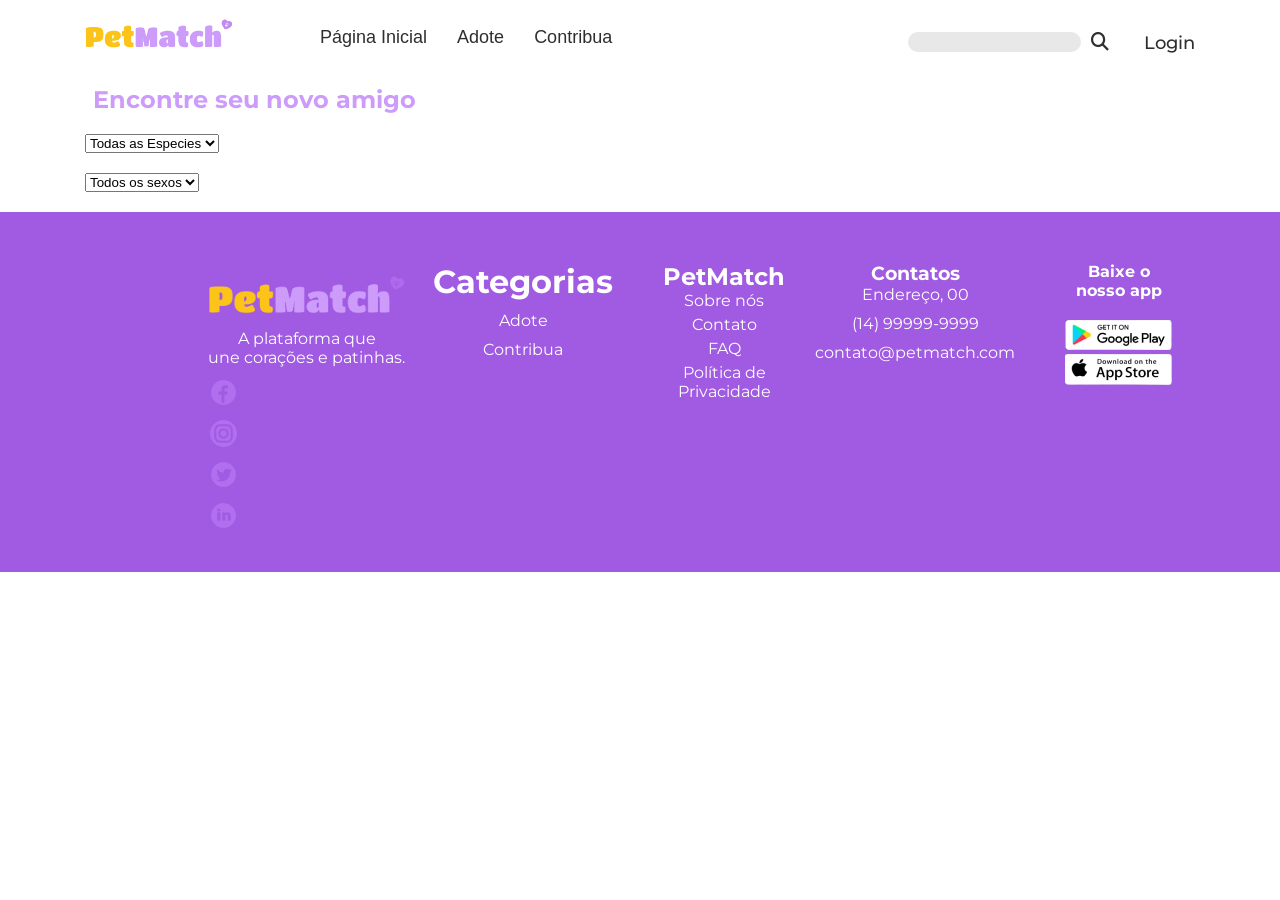
==== adote-um-amigo.html @ d894c695 "refazendo o adotar" ====
<!DOCTYPE html>
<html lang="pt-BR">

<head>
    <meta charset="UTF-8">
    <meta name="viewport" content="width=device-width, initial-scale=1.0">
    <title>PetMatch</title>
    <link rel="stylesheet" href="style.css">
    <link rel="preconnect" href="https://fonts.googleapis.com">
    <link rel="preconnect" href="https://fonts.gstatic.com" crossorigin>
    <link rel="stylesheet" href="https://cdnjs.cloudflare.com/ajax/libs/font-awesome/6.4.2/css/all.min.css"
        integrity="sha512-z3gLpd7yknf1YoNbCzqRKc4qyor8gaKU1qmn+CShxbuBusANI9QpRohGBreCFkKxLhei6S9CQXFEbbKuqLg0DA=="
        crossorigin="anonymous" referrerpolicy="no-referrer" />
    <link rel="preconnect" href="https://fonts.googleapis.com">
    <link rel="preconnect" href="https://fonts.gstatic.com" crossorigin>
    <link
        href="https://fonts.googleapis.com/css2?family=Montserrat:wght@400;700&family=Poppins:wght@400;500;700&display=swap"
        rel="stylesheet">

    <link rel="preconnect" href="https://fonts.googleapis.com">
    <link rel="preconnect" href="https://fonts.gstatic.com" crossorigin>
    <link
        href="https://fonts.googleapis.com/css2?family=Montserrat:wght@400;500;700&family=Poppins:wght@400;500;700&display=swap"
        rel="stylesheet">
    <link rel="stylesheet" href="css/main.css">

</head>

<body>
    <header id="cabecalho" class="container paginainterna">
        <div class="barratopo">
            <div id="logo">
                <img src="./img/logo3.png" alt="" width="150">
            </div>

            <nav id="menu">
                <ul>
                    <li>
                        <a href="index.html">Página Inicial</a>
                    </li>

                    <li>
                        <a href="adote-um-amigo.html">Adote</a>
                    </li>

                    <li>
                        <a href="contribucao.html">Contribua</a>
                    </li>

                    <!-- <li>
                        <a href="#">Blog</a>
                    </li> -->

                </ul>
            </nav>
            <div id="FormPesquisa">
                <form>

                    <input type="text" class="caixa-text">
                    <button type="submit" class="lupa"><i class="fa-solid fa-magnifying-glass"></i></button>
                </form>

            </div>

            <div id="botao">
                <a href="login.html">Login</a>
            </div>

        </div>



    </header>
    <main class="container">
        <h2><span>Encontre seu novo amigo</span></h2>

        <div id="buscarpet">
            <form action="" method="get">
                <div class="especie ">
                    <label for="especie"></label>
                    <option value=""></option>
                    <select id="especie" name="especie">
                        <option value="TE">Todas as Especies</option>
                    </select>
                </div>

                <div class="sexos">
                    <lable for="sexos"></lable>
                        <option value=""></option>
                            <select name="sexo" id="sexo">
                                <option value="TS">Todos os sexos</option>
                                <option value="SF">Femia</option>
                                <option value="SM">Macho</option>
                            </select>
                </div>

                <div>
                    
                </div>

            </form>
        </div>

    </main>
    
    <footer class="rodape">
        <div class="logo">
            <img src="./img/logo3.png" alt="" width="200">
            <a href="#" class="texto">A plataforma que <br> une corações e patinhas.</a>
            <img src="./img/facebook.png" alt="facebok" class="img">
            <img src="./img/instagram.png" alt="instagram">
            <img src="./img/twiter.png" alt="twiter">
            <img src="./img/linkedin.png" alt="linkedin">
        </div>
        <div class="categorias">
            <h1>Categorias</h1>
            <a href="#">Adote</a>
            <a href="contribucao.html">Contribua</a>
            <!-- <a href="#">Blog</a> -->

        </div>

        <div class="pet-match">
            <h2>PetMatch</h2>
            <a href="sobre-nos.html">Sobre nós</a>
            <a href="contato.html">Contato</a>
            <a href="faq.html">FAQ</a>
            <a href="politica.html">Política de Privacidade</a>

        </div>

        <div class="Contatos">
            <h3>Contatos</h3>
            <a href="#">Endereço, 00</a>
            <a href="#">(14) 99999-9999</a>
            <a href="#">contato@petmatch.com</a>

        </div>

        <div class="baixe-apps">
            <h4>Baixe o nosso app</h4>
            <img src="./img/playstore.png" alt="playstore">
            <img src="./img/appstore.png" alt="appstore">

        </div>

    </footer>

    <script src="./js/main.js"></script>
</body>

</html>
---- css/main.css ----
* {
    box-sizing: border-box;
    margin: 0;
    padding: 0;
    text-decoration: none;
}

:root {
    --primaria: #cd9cfa;
    --segundaria: #FCC419;
    --texto: #2f2f2f;
}

body {
    font-family: 'Montserrat', sans-serif;


}

.container {
    max-width: 1140px;
    margin: 0 auto;
    padding-left: 15px;
    padding-right: 15px;
}

.barratopo {
    display: flex;
    justify-content: space-between;
    align-items: center;
    padding-top: 10px;
    padding-bottom: 10px;
    height: 85px;

}

#logo {
    margin-top: -13px;
}

#menu ul {
    display: flex;
    list-style: none;
    margin-top: 10px;
    padding-left: 70px;
}

#menu ul li {
    margin-left: 15px;
    margin-right: 15px;
    padding-bottom: 23px;
    padding-top: 2px;
}

#menu ul li:hover {
    background-image: url("../img/osso.png");
    background-repeat: no-repeat;
    background-position: bottom;


}

#menu ul li a {
    color: var(--texto);
    font-family: 'Quicksand', sans-serif;
    font-size: 18px;
    font-weight: 500;


}

.paginainterna .lupa {
    color: #2f2f2f !important;
}

.paginainterna #botao a {
    color: #2f2f2f !important;
}

.imagemBanner {
    background: url(../img/cabecalho.png);
    background-repeat: no-repeat;
    background-position: right;
    height: 650px;
}

#banner {
    display: flex;
    align-items: center;
    height: calc(100% - 350px);
}

.mensagem-banner h1 {
    color: var(--primaria);
    padding-top: 90px;
    padding-bottom: 20px;
    font-size: 30px;

}

.mensagem-banner p {
    color: var(--texto);
    padding-top: 20px;
    width: 500px;
    font-size: 16px;

}

.botao-adotar {
    background-color: var(--segundaria);
    padding: 12px 12px;
    border-radius: 18px;
    position: absolute;
    margin-top: 45px;
    color: #ffff;
    font-size: 16px;
}

.caixa-text {
    border-radius: 15px;
    background-color: #d9d9d9;
    opacity: 60%;
    height: 20px;
    width: 100%;
    border: solid 2px #d9d9d9;

}

#botao a {
    padding-left: 35px;
    color: #ffff;
    font-weight: 500;
    font-size: 18px;
}

.lupa {
    background: none;
    border: none;
    color: #ffff;
    font-size: 18px;
    padding-left: 10px;
    font-family: 'Quicksand', sans-serif;

}

#FormPesquisa {
    margin-left: auto;
}

#FormPesquisa form {
    display: flex;
}

.estastistica {
    display: flex;
    background-color: #A15BE2;
    width: 650px;
    height: 141px;
    margin-top: -20px;
    padding-left: 80px;
    border-top-right-radius: 45px;
    border-bottom-right-radius: 45px;
    background-image: url("../img/Patinhas.png");
    background-repeat: no-repeat;
    background-position: 35px 15px;

}

.numero {
    padding: 55px;
    color: #ffff;
    font-size: 16px;
    text-align: center;

}

.valor {
    font-size: 35px;
    font-weight: 600;
    padding-bottom: 5px;
    margin-top: -15px;
}

.titulo {
    display: flex;
    justify-content: center;
    padding-top: 95px;
    padding-bottom: 105px;

}

.container span {
    color: var(--primaria);
    padding-left: 8px;
}

.passosadote {
    display: flex;
    justify-content: space-between;
    gap: 200px;
    background-image: url("../img/traco.png");
    background-repeat: no-repeat;
    background-position: center;

}

.blocochamada {
    border: solid 1px #cc9cfa24;
    border-radius: 15px;
    padding: 10px;
    box-shadow: 5px 3px 5px #cd9cfa;
    background-color: #fff;
    margin-top: 80px;
    padding-left: 15px;
    margin-left: 1px;
    font-size: 14px;
    width: 235px;
    height: 210px;

}

.container h3 {
    display: flex;
    justify-content: center;
    padding-top: 65px;
    font-size: 25px;

}

#selecaoDeCachorros {
    display: flex;
    justify-content: center;
    padding-top: 45px;
    font-size: 16px;
}


.bloco-meio {
    margin-top: 160px;
    padding: 10px;
}


.espaçamento1 {
    margin-top: 30px;
    font-size: 14px;
}


.espaçamento2 {
    margin-top: 30px;
    font-size: 14px;

}


.espaçamento3 {
    margin-top: 30px;
    font-size: 14px;
}


.cor {
    color: #2f2f2f;
    font-size: 16px;
}

.cor2 {
    color: #2f2f2f;
    font-size: 16px
}


.cor3 {
    color: #2f2f2f;
    font-size: 16px;
}

/*continuação do index html*/

.container3 {
    display: flex;
    margin: 150px;
    padding: 150px;
    padding-left: 150px;
    margin-top: 20px;
    font-size: 20px;
    justify-content: center;
    align-items: center;
}

.bloco-cachorros {

    padding: 100px;
    padding-top: 5px;
}

.gatos {

    padding-top: 50px;
    margin-top: -40px;
}



.pets {

    margin-top: -481px;
    padding: 150px;
    margin-left: 250px;
    padding-top: -100x;
}


.caramelo {

    padding-left: 15px;
    padding: 20px;
}

.container4 {
    text-align: center;
    display: flex;
    margin-left: -80%;
    background-color: #cd9cfa73;
    padding-left: 84%;
    padding-top: 150px;
    width: -20%;
    margin-top: 10px;
    box-shadow: #cd9cfa73;

}


.container4 {
    text-align: center;
    justify-content: center;
    align-items: center;
    margin-left: -6%;
    padding-left: 4%;
    padding-right: 0%;
}






.bloco-depoimentos {
    text-align: center;
    align-items: center;
    justify-content: center;
    padding: 60px;
    margin-left: 0px;

}

.depoimento {
    padding-left: 300px;
    padding-top: -900px;
    margin-top: -150px;
    margin-left: -15%;
}



.depoimento1 {
    margin-left: -10%;
    padding-top: 160px;
    padding: 30px;
    padding-left: 240px;

}

.depoimentos2 {
    margin-left: 45%;
}






.testimony1 {
    padding: 100px;
    margin-left: -115%;
    margin-top: 5px;
    width: 400px;
    height: 550px;

}

.testimony2 {
    padding: 100px;
    margin-left: -118px;
    height: 700;
    width: 400px;
    margin-top: 5px;
}

.testimony3 {
    display: flex;
    padding-top: 900px;
    margin-top: -559px;
    padding: 100px;
    margin-left: 31%;
    padding-top: -70px;
    width: 400px;
    height: 550px;
}


.formulario {
    display: flex;
    align-items: center;
    justify-content: center
}

.se-inscreva {
    display: flex;


}



.imagem {
    margin-left: 100px;
    margin-top: 75px;

}


.boletin {
    margin-left: 650px;
    margin-top: -400px;
    font-size: 30px;
    align-items: center;

}

.roxo {
    color: #cd9cfa;
}


.ultimas {
    margin-left: 650px;
    font-size: 16px;
}





.pesquisa {

    margin-top: 460px;
    width: 499px;
    height: 45px;
    border-radius: 10px;
    border: 3px solid #cd9cfa;
    background: #fff;
    margin-left: -360px;

}




.botao {
    display: inline-block;
    grid-column: 10px;
    margin-left: -100%;
    align-items: center;
    padding-left: 1px;
    margin-top: 315%;
    background-color: #cd9cfa;
    width: 146px;
    height: 43px;
    border: 0px 10px 10px 0px;
    border-radius: 10px;
    font-size: 16px;


}


.botao {
    top: 50px;
    left: 50px;


}

.botao {
    justify-content: center;
    align-items: center;
}


.botao {
    display: grid;
}


.botao {
    grid-column: 1;
    grid-row: 1;
}




.caixa-mensagem {
    display: flex;
    width: 499px;
    height: 45px;
    margin-left: -480px;
    padding-left: 580px;
    padding: 300px;

}



.rodape {
    justify-content: center;
    text-align: center;
    display: flex;
    background-color: #A15BE2;
    color: #fff;
    height: 360px;
    padding-top: 50px;
    padding-right: 350px;



}


.imagem {
    margin-left: -10%;
    margin-top: 24.6px;
}

.imagem {
    margin-left: -650px;
}

.imagem {
    padding-left: 50%;
}



.containerRodape {
    margin-left: 0px;
}



.logo a {
    display: flex;
    font-size: 16px;
    margin-top: 10px;
    color: #fff
}

.logo img {
    display: flex;
    margin-top: 10px;
    margin-left: 450px;

}

.texto {
    margin-left: -150px;
}


.img {
    margin-left: 50px;

}


/*.redeSocial{
    
}*/



.categorias {

    margin-left: 25px;
    display: block;
}


.categorias a {
    margin-top: 10px;
    display: block;
    color: #fff;

}

.pet-match {
    margin-left: 50px;


}


.pet-match a {
    display: block;
    margin-bottom: 5px;
    color: #fff;


}



.Contatos {
    margin-left: 30px;

}

.Contatos a {
    display: block;
    margin-bottom: 10px;
    color: #fff;



}


.baixe-apps {
    display: block;
    margin-bottom: 1px;

    margin-left: 50px;

}



.baixe-apps h4 {
    margin-bottom: 20px;
    display: block;
}



/* css da pagina-contribuir */
.bannerprincipal {
    display: flex;
}

.mensagem {
    text-align: center;
    padding: 55px;
    font-size: 25px;
    margin-top: 75px;

}

.textoamarelo {
    color: var(--segundaria) !important;
    font-family: 'Quicksand', sans-serif;
    font-size: 25px;
}

.botoes {
    display: flex;
    padding: 35px;
    margin-top: 25px;
    justify-content: space-evenly;
}

.botao3 a {
    color: #fff;
    background-color: var(--segundaria);
    padding: 10px 10px;
    align-items: center;
    border-radius: 8px;
    font-size: 18px;
}

.titulo2 {
    display: flex;
    justify-content: center;
    font-size: 30px;
    font-family: 'Quicksand', sans-serif;
    padding-top: 20px;
    padding-bottom: 30px;
}

.doar {
    display: flex;
    justify-content: space-around;
    margin-top: 25px;
    margin-bottom: 35px;
}

.imgnumero {
    display: flex;
    align-items: center;
}

.formascontribuir {
    display: flex;
    justify-content: space-evenly;
    text-align: center;
    margin-bottom: 30px;

}

/* termino da da pagina contribuir */


/*inicio da pagina cadastra-se*/

.texto1 {
    color: #A15BE2;
    margin-left: 43%;
    margin-bottom: 20px;

}

.cadastre-se {
    background-color: #2f2f2f;
    height: 530px;
    padding-top: 32px;
}


.cadastro {
    margin-left: 5%;

}


.name {
    display: block;
    margin-left: 43%;
    margin-bottom: 30px;
    padding: 5px;
    border-radius: 10px;
    width: 300px;
}


.email {
    display: block;
    margin-left: 43%;
    margin-bottom: 30px;
    padding: 5px;
    border-radius: 10px;
    width: 300px;
}

.city {
    display: block;
    margin-left: 43%;
    margin-bottom: 30px;
    padding: 5px;
    border-radius: 10px;
    width: 300px;

}


.uf {
    display: block;
    margin-left: 43%;
    margin-bottom: 30px;
    padding: 5px;
    border-radius: 10px;
    width: 300px;

}


.sen {
    display: block;
    margin-left: 43%;
    margin-bottom: 30px;
    padding: 5px;
    border-radius: 10px;
    width: 300px;

}



.Confirme {
    display: block;
    margin-left: 43%;
    margin-bottom: 30px;
    padding: 5px;
    border-radius: 10px;
    width: 300px;

}



.gin {
    text-align: center;
    background-color: #A15BE2;
    display: block;
    margin-left: 45.9%;
    margin-bottom: 30px;
    padding: 5px;
    border-radius: 10px;
    width: 300px;

}


footer {
    margin: 0;
}

.rodape {
    margin: 0;
    margin-top: 20px;
}

/*login*/

.cadastre-se1 {
    background-color: #2f2f2f;
    height: 300px;
    padding-top: 12px;
}


.texto {
    margin-left: 450px;
}

/*fim da pagina cadastra-se */

/* ----inicio css da pagina contato----- */
.textsugerirfaq {
    margin-left: 55px;
}

.textfaq h2 {
    color: var(--primaria);
    font-size: 30px;
    padding-top: 50px;
    padding-bottom: 30px;
}

.textfaq p {
    font-size: 20px;
}

.textfaq p span {
    color: var(--segundaria);
}

.botaofaq {

    background-color: var(--segundaria);
    padding: 3px 20px;
    border-radius: 18px;
    position: absolute;
    margin-top: 25px;

    margin-left: 15px;
}

.botaofaq a {

    color: #fff;
    font-size: 18px;
}

.imgcontato {

    margin-top: -180px;
    background-image: url("../img/imgcontato.png");
    background-repeat: no-repeat;
    background-position: right;
    height: 600px;
}

.textdobackground {
    color: var(--segundaria);
    font-size: 30px;
    font-weight: 600;
    text-shadow: 1px 1px 1px #fff;
    position: absolute;
    padding-left: 835px;
    margin-top: -500px;
}

.contatoAtraves {
    display: flex;
    justify-content: center;


}

#meiosDeContato {
    display: flex;
    justify-content: space-between;
    background-color: var(--primaria);
    padding: 35px 20px;
    border-radius: 45px;
    font-size: 17px;
    color: #ffff;
}

.iconecontato {

    padding: 0px 25px;
}

.formcontato {
    background-image: linear-gradient(to bottom, #ffffff, #cc9cfadb);

    padding-bottom: 35px;

}

.formcontato input {
    font-size: 22px;
    padding: 10px;
    margin-bottom: 15px;
    width: 400px;
    border: var(--primaria) 3px solid;
    border-radius: 25px;
}

.textformcontato h2 {
    display: flex;
    justify-content: center;
    text-align: center;
    text-shadow: 1px 1px 1px #ffffff;
    padding-top: 65px;
    font-size: 30px;
    font-weight: 500;
    color: var(--segundaria);
}

.formMensagem {
    display: flex;
    flex-direction: column;
    align-items: center;
    padding-top: 65px;

}

.botaoenviarform {
    display: flex;
    justify-content: center;

}

.botaoenviarform input {
    font-size: 16px;
    color: #fff;
    background-color: #FCC419;
    border: var(--segundaria) 3px solid;

}

/* ---- final do css da pagina contato----- */



/*politica de privacidade*/


.titulo2 {
    color: #2f2f2f;
}

.politica {
    color: #8107f3;
    font-size: 20px;
}


.email {
    font-size: 20px;
    color: #8107f3;
    text-decoration: overline solid black;
}
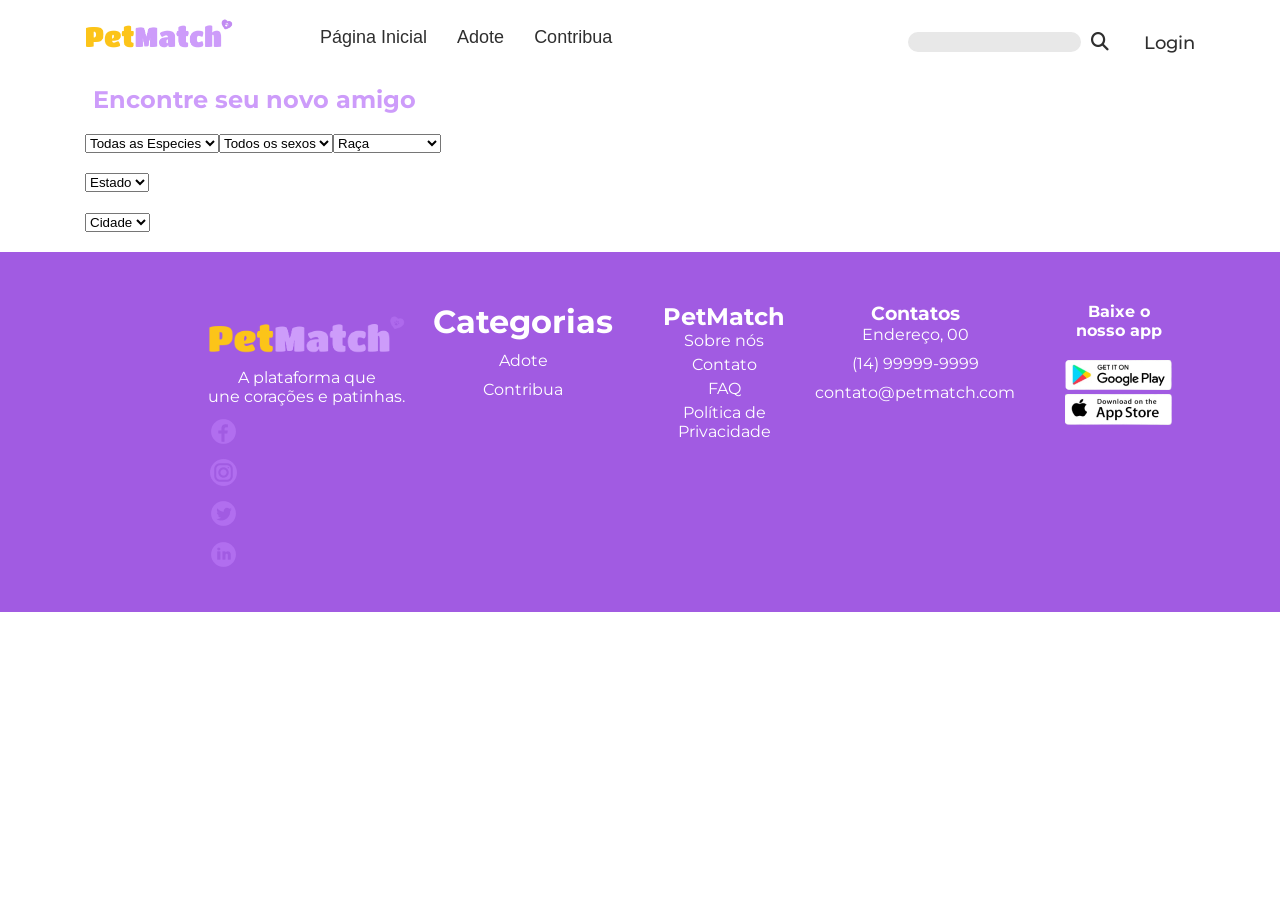
==== commit d124f41a: "termino da parte de busca" ====
--- a/adote-um-amigo.html
+++ b/adote-um-amigo.html
@@ -76,33 +76,64 @@
 
         <div id="buscarpet">
             <form action="" method="get">
-                <div class="especie ">
-                    <label for="especie"></label>
+                <div class="informacoepet">
+                    <div class="especie ">
+                        <label for="especie"></label>
+                        <option value=""></option>
+                        <select id="especie" name="especie">
+                            <option value="TE">Todas as Especies</option>
+                        </select>
+                    </div>
+
+                    <div class="sexos">
+                        <lable for="sexos"></lable>
+                        <option value=""></option>
+                        <select name="sexo" id="sexo">
+                            <option value="TS">Todos os sexos</option>
+                            <option value="SF">Femia</option>
+                            <option value="SM">Macho</option>
+                        </select>
+                    </div>
+
+                    <div class="raca">
+                        <label for="raca"></label>
+                        <option value=""></option>
+                        <select name="raca" id="raca">
+                            <option value="">Raça</option>
+                            <option value="">pastor Alemão</option>
+                        </select>
+
+                    </div>
+                </div>
+                <div class="localidadepet">
+                   <div class="estado">
+                    <label for="estado"></label>
                     <option value=""></option>
-                    <select id="especie" name="especie">
-                        <option value="TE">Todas as Especies</option>
+                    <select name="estado" id="estado">
+                        <option value="">Estado</option>
                     </select>
+
+                   </div>
+
+                   <div class="cidade">
+                    <label for="cidade"></label>
+                    <option value=""></option>
+                    <select name="cidade" id="cidade">
+                        <option value="">Cidade</option>
+                        <option value="MA">Marilia</option>
+                    </select>
+
+                   </div>
                 </div>
-
-                <div class="sexos">
-                    <lable for="sexos"></lable>
-                        <option value=""></option>
-                            <select name="sexo" id="sexo">
-                                <option value="TS">Todos os sexos</option>
-                                <option value="SF">Femia</option>
-                                <option value="SM">Macho</option>
-                            </select>
-                </div>
-
-                <div>
-                    
-                </div>
-
             </form>
         </div>
 
+        <section>
+
+        </section>
+
     </main>
-    
+
     <footer class="rodape">
         <div class="logo">
             <img src="./img/logo3.png" alt="" width="200">
--- a/css/main.css
+++ b/css/main.css
@@ -994,3 +994,6 @@
     color: #8107f3;
     text-decoration: overline solid black;
 }
+.informacoepet{
+    display: flex;
+}
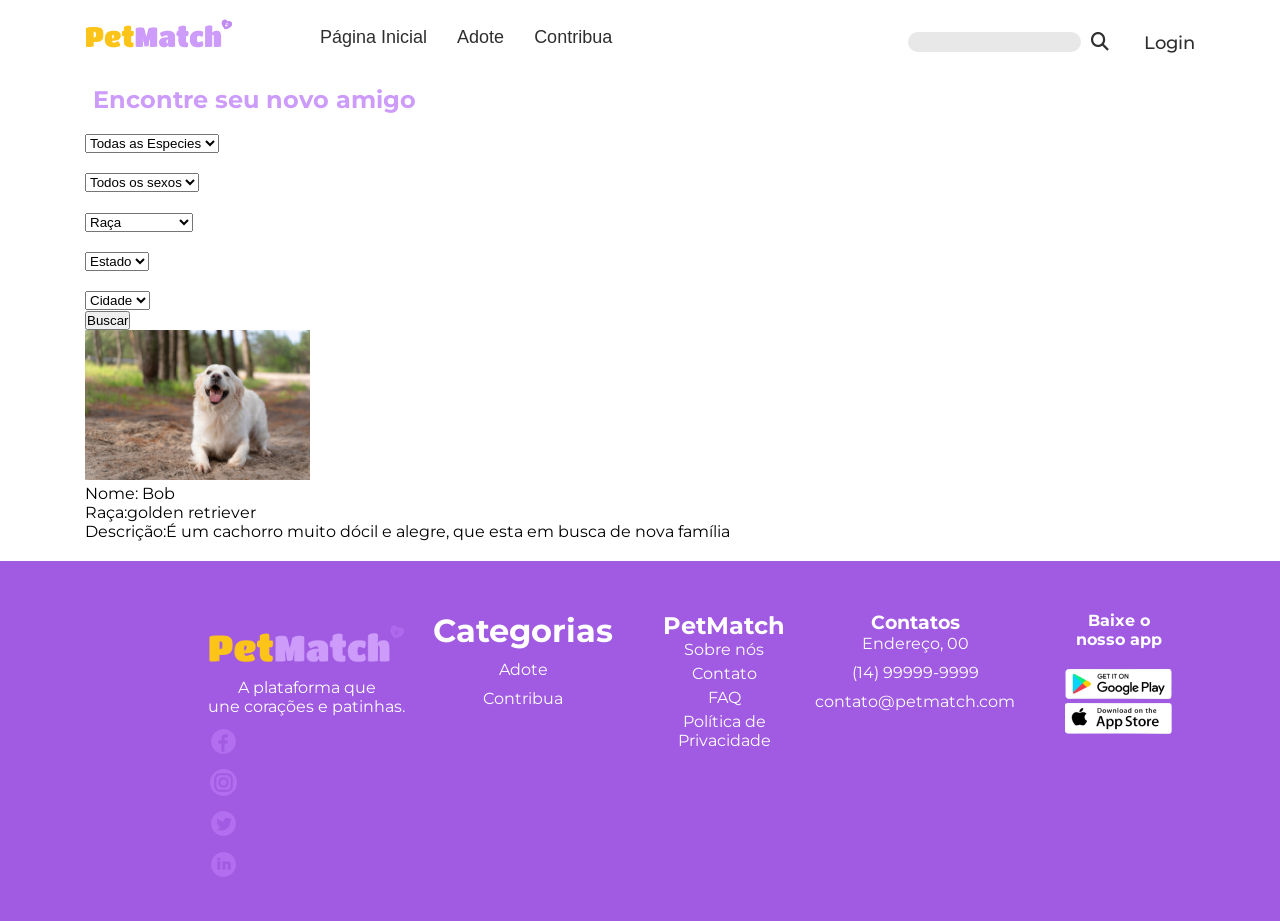
==== commit f1626396: "implementando o card dos pets" ====
--- a/adote-um-amigo.html
+++ b/adote-um-amigo.html
@@ -75,7 +75,7 @@
         <h2><span>Encontre seu novo amigo</span></h2>
 
         <div id="buscarpet">
-            <form action="" method="get">
+            <form action="" method="get" >
                 <div class="informacoepet">
                     <div class="especie ">
                         <label for="especie"></label>
@@ -101,6 +101,8 @@
                         <select name="raca" id="raca">
                             <option value="">Raça</option>
                             <option value="">pastor Alemão</option>
+                            <option value="">Raça</option>
+                            <option value="">pastor Alemão</option>
                         </select>
 
                     </div>
@@ -124,11 +126,26 @@
                     </select>
 
                    </div>
-                </div>
+                   <button type="submit">Buscar</button>
+                </div>
+                
             </form>
-        </div>
-
-        <section>
+            
+        </div>
+
+        <section id="primeirobloco">
+            <div class="dadospet">
+                <div class="fotopet">
+                    <img src="./img/golden retriever.jpg" height="150">
+                </div>
+                <div class="descricaopet">
+                    <p class="nomepet">Nome: Bob</p>
+                    <p class="racapet">Raça:golden retriever</p>
+                    <p class="sobreopet">Descrição:É um cachorro muito dócil e alegre, que esta em busca de nova família</p>
+                </div>
+
+            </div>
+
 
         </section>
 
--- a/css/main.css
+++ b/css/main.css
@@ -994,6 +994,8 @@
     color: #8107f3;
     text-decoration: overline solid black;
 }
-.informacoepet{
-    display: flex;
-}+/* finnal politica de privacidade*/
+
+/*  inicio css pagina de adote */
+
+/*  final css pagina de adote */
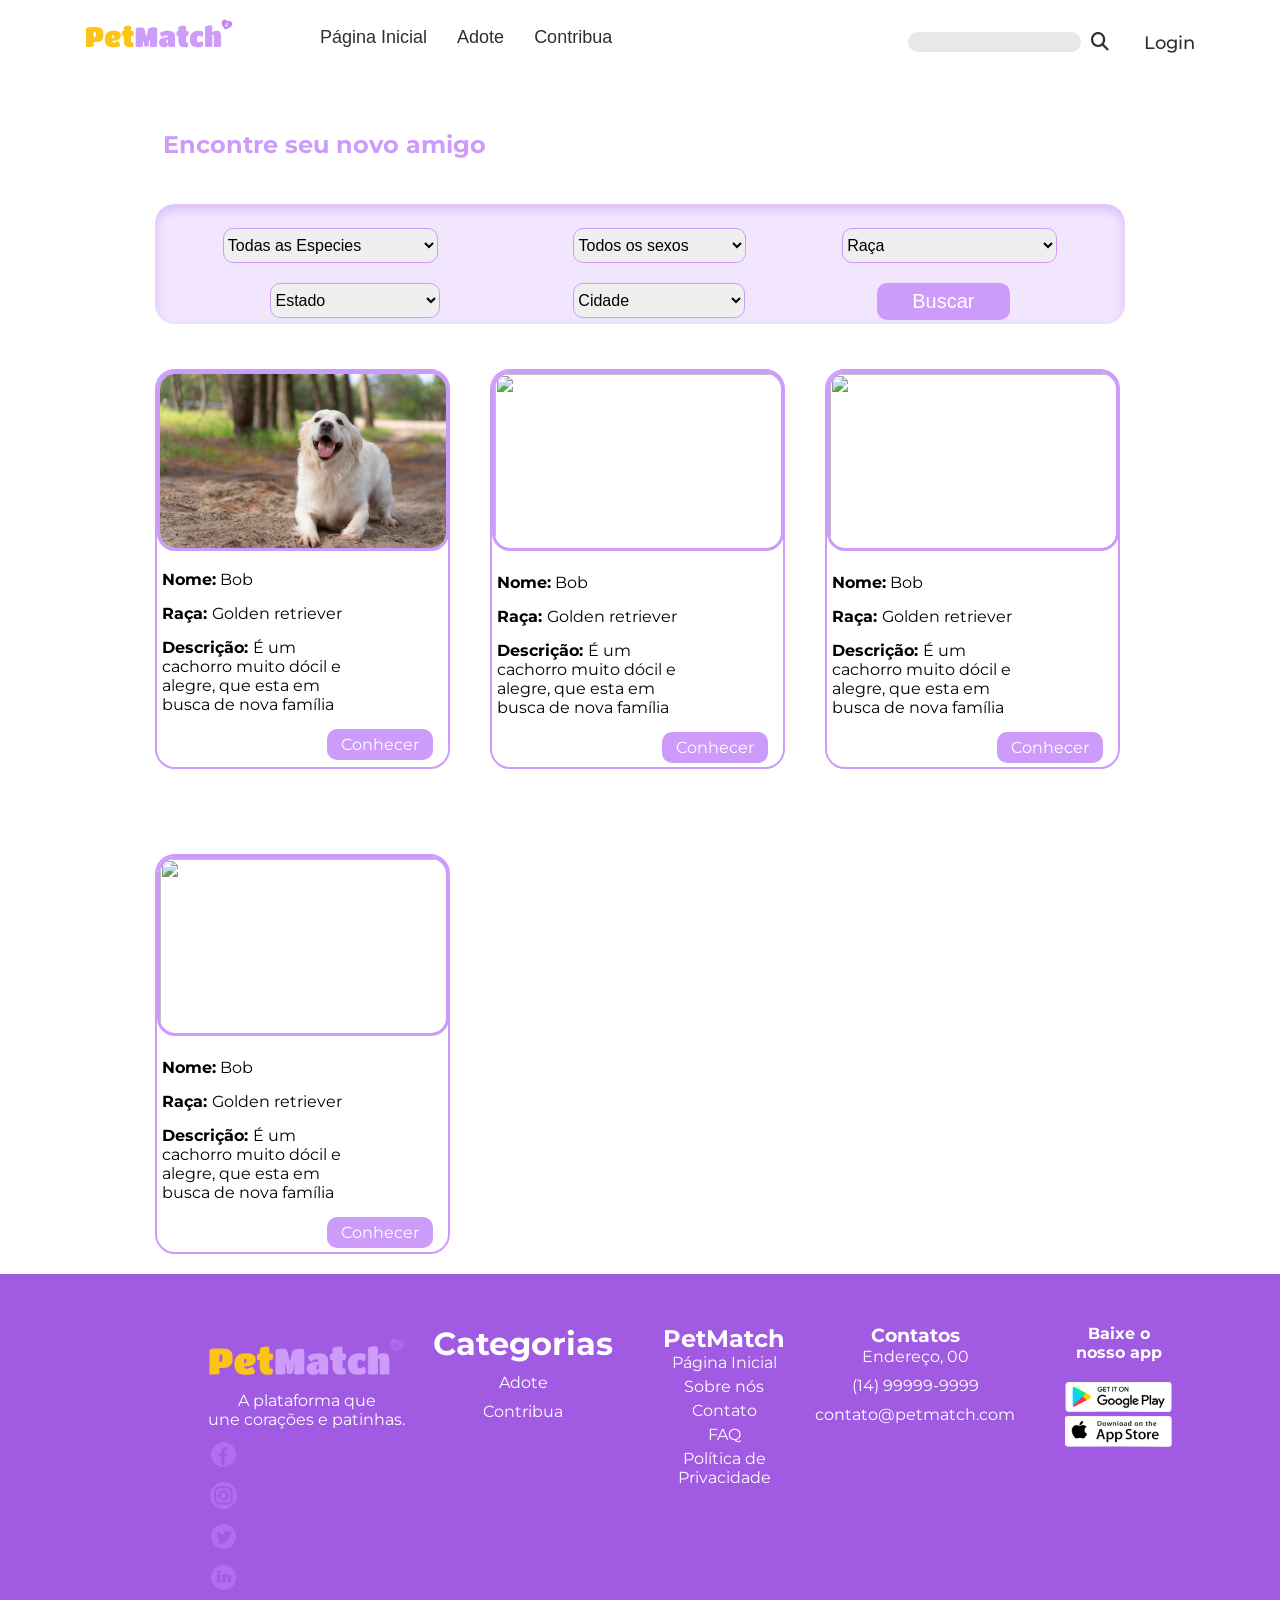
==== commit 20821879: "finalização dos cards e depois realizarajuste nas imagens dos cardpets" ====
--- a/adote-um-amigo.html
+++ b/adote-um-amigo.html
@@ -71,17 +71,20 @@
 
 
     </header>
-    <main class="container">
+    <main class="container" id="containeradotar">
         <h2><span>Encontre seu novo amigo</span></h2>
 
         <div id="buscarpet">
-            <form action="" method="get" >
+            <form action="" method="get" class="formpet">
+
                 <div class="informacoepet">
                     <div class="especie ">
                         <label for="especie"></label>
                         <option value=""></option>
+
                         <select id="especie" name="especie">
                             <option value="TE">Todas as Especies</option>
+
                         </select>
                     </div>
 
@@ -100,55 +103,122 @@
                         <option value=""></option>
                         <select name="raca" id="raca">
                             <option value="">Raça</option>
-                            <option value="">pastor Alemão</option>
-                            <option value="">Raça</option>
-                            <option value="">pastor Alemão</option>
-                        </select>
-
-                    </div>
-                </div>
+
+                        </select>
+
+                    </div>
+                </div>
+
                 <div class="localidadepet">
-                   <div class="estado">
-                    <label for="estado"></label>
-                    <option value=""></option>
-                    <select name="estado" id="estado">
-                        <option value="">Estado</option>
-                    </select>
-
-                   </div>
-
-                   <div class="cidade">
-                    <label for="cidade"></label>
-                    <option value=""></option>
-                    <select name="cidade" id="cidade">
-                        <option value="">Cidade</option>
-                        <option value="MA">Marilia</option>
-                    </select>
-
-                   </div>
-                   <button type="submit">Buscar</button>
-                </div>
-                
+                    <div class="estado">
+                        <label for="estado"></label>
+                        <option value=""></option>
+                        <select name="estado" id="estado">
+                            <option value="">Estado</option>
+                        </select>
+
+                    </div>
+
+                    <div class="cidade">
+                        <label for="cidade"></label>
+                        <option value=""></option>
+                        <select name="cidade" id="cidade">
+                            <option value="">Cidade</option>
+                            <option value="MA">Marilia</option>
+                        </select>
+
+                    </div>
+
+                    <button type="submit">Buscar</button>
+                </div>
+
             </form>
-            
-        </div>
+
+        </div>
+
+        <div class="teste">
 
         <section id="primeirobloco">
-            <div class="dadospet">
-                <div class="fotopet">
-                    <img src="./img/golden retriever.jpg" height="150">
-                </div>
-                <div class="descricaopet">
-                    <p class="nomepet">Nome: Bob</p>
-                    <p class="racapet">Raça:golden retriever</p>
-                    <p class="sobreopet">Descrição:É um cachorro muito dócil e alegre, que esta em busca de nova família</p>
+            <div class="card">
+                <div class="dadospet">
+                    <div class="fotopet">
+                        <img src="./img/golden retriever.jpg">
+                    </div>
+                    <div class="descricaopet">
+                        <p class="nomepet"><strong>Nome:</strong> Bob</p>
+                        <p class="racapet"><strong>Raça: </strong>Golden retriever</p>
+                        <p class="sobreopet"><strong>Descrição: </strong> É um cachorro muito dócil e alegre, que esta em busca de nova
+                            família
+                        </p>
+
+                    </div>
+                    <div class="botaoconhecer">
+                        <a href="#">Conhecer</a>
+                    </div>
+                    
+                </div>
+
+                <div class="dadospet">
+                    <div class="fotopet">
+                        <img src="./img/73997.jpg">
+                    </div>
+                    <div class="descricaopet">
+                        <p class="nomepet"><strong>Nome:</strong> Bob</p>
+                        <p class="racapet"><strong>Raça: </strong>Golden retriever</p>
+                        <p class="sobreopet"><strong>Descrição: </strong> É um cachorro muito dócil e alegre, que esta em busca de nova
+                            família
+                        </p>
+
+                    </div>
+                    <div class="botaoconhecer">
+                        <a href="#">Conhecer</a>
+                    </div>
+                    
+                </div>
+
+
+                <div class="dadospet">
+                    <div class="fotopet">
+                        <img src="./img/labrador.jpg">
+                    </div>
+                    <div class="descricaopet">
+                        <p class="nomepet"><strong>Nome:</strong> Bob</p>
+                        <p class="racapet"><strong>Raça: </strong>Golden retriever</p>
+                        <p class="sobreopet"><strong>Descrição: </strong> É um cachorro muito dócil e alegre, que esta em busca de nova
+                            família
+                        </p>
+
+                    </div>
+                    <div class="botaoconhecer">
+                        <a href="#">Conhecer</a>
+                    </div>
+                    
+                </div>
+
+
+                <div class="dadospet">
+                    <div class="fotopet">
+                        <img src="./img/labrador.jpg">
+                    </div>
+                    <div class="descricaopet">
+                        <p class="nomepet"><strong>Nome:</strong> Bob</p>
+                        <p class="racapet"><strong>Raça: </strong>Golden retriever</p>
+                        <p class="sobreopet"><strong>Descrição: </strong> É um cachorro muito dócil e alegre, que esta em busca de nova
+                            família
+                        </p>
+
+                    </div>
+                    <div class="botaoconhecer">
+                        <a href="#">Conhecer</a>
+                    </div>
+                    
                 </div>
 
             </div>
 
 
         </section>
-
+</div>
     </main>
 
     <footer class="rodape">
@@ -162,6 +232,7 @@
         </div>
         <div class="categorias">
             <h1>Categorias</h1>
+            <a href=""></a>
             <a href="#">Adote</a>
             <a href="contribucao.html">Contribua</a>
             <!-- <a href="#">Blog</a> -->
@@ -170,6 +241,7 @@
 
         <div class="pet-match">
             <h2>PetMatch</h2>
+            <a href="index.html">Página Inicial</a>
             <a href="sobre-nos.html">Sobre nós</a>
             <a href="contato.html">Contato</a>
             <a href="faq.html">FAQ</a>
--- a/css/main.css
+++ b/css/main.css
@@ -994,8 +994,128 @@
     color: #8107f3;
     text-decoration: overline solid black;
 }
+
 /* finnal politica de privacidade*/
 
 /*  inicio css pagina de adote */
-
-/*  final css pagina de adote */+#containeradotar{
+    max-width: 1000px;
+}
+.container h2 {
+  margin: 45px 0px;
+}
+#buscarpet {
+    display: flex;
+    justify-content: center;
+    align-items: center;
+    width: 100%;
+    height: 120px;
+    border-radius: 20px;
+    background-color: #cc9cfa40;
+    box-shadow: inset 0px 5px 10px 1px #cc9cfa84;
+    
+}
+
+.formpet {
+    width: 100%;
+}
+
+.formpet button {
+    margin-top: 20px;
+    background-color: #CD9CFA;
+    border: none;
+    border-radius: 10px;
+    padding: 7px 35px;
+    color: #fff;
+    font-size: 20px;
+}
+
+.informacoepet {
+    display: flex;
+    justify-content: space-around;
+}
+
+.localidadepet {
+    display: flex;
+    justify-content: space-around;
+    align-items: center;
+}
+
+select {
+    width: 215px;
+    height: 35px;
+    font-size: 16px;
+    border: solid 1px var(--primaria);
+    border-radius: 10px;
+    outline: none;
+}
+
+.sexos select {
+    width: 130%;
+    height: 35px;
+}
+
+/* .estado {
+    padding-right: 25px;
+} */
+
+.estado select {
+    width: 235%;
+    height: 35px;
+}
+
+/* .cidade {
+    padding-right: 125px;
+} */
+
+.cidade select {
+    width: 235%;
+    height: 35px;
+}
+
+
+.card{
+    display: flex;
+    flex-wrap: wrap;
+    gap: 40px;
+}
+.dadospet{
+    flex-grow: 1;
+    margin-top: 45px;
+    border: solid 2px var(--primaria);
+    border-radius: 20px;
+    max-width: 295px;
+    height: 400px;
+}
+
+.fotopet img{
+    object-fit: cover;
+    width: 292px;
+    height: 180px;
+    border-radius: 18px;
+    border: solid 3px var(--primaria);
+}
+.descricaopet{
+padding-top: 15px;
+padding-left: 5px;
+max-width: 185px;
+
+}
+.descricaopet p{
+    padding-bottom: 15px;
+}
+.botaoconhecer{
+  display: flex;
+  justify-content: right;
+   
+  margin-right: 15px;
+  margin-bottom: 30px;
+ 
+}
+.botaoconhecer a {
+    background-color: var(--primaria);
+    color: #ffffff;
+    border-radius: 10px;
+    padding: 6px 14px;
+}
+/*  final css pagina de adote */
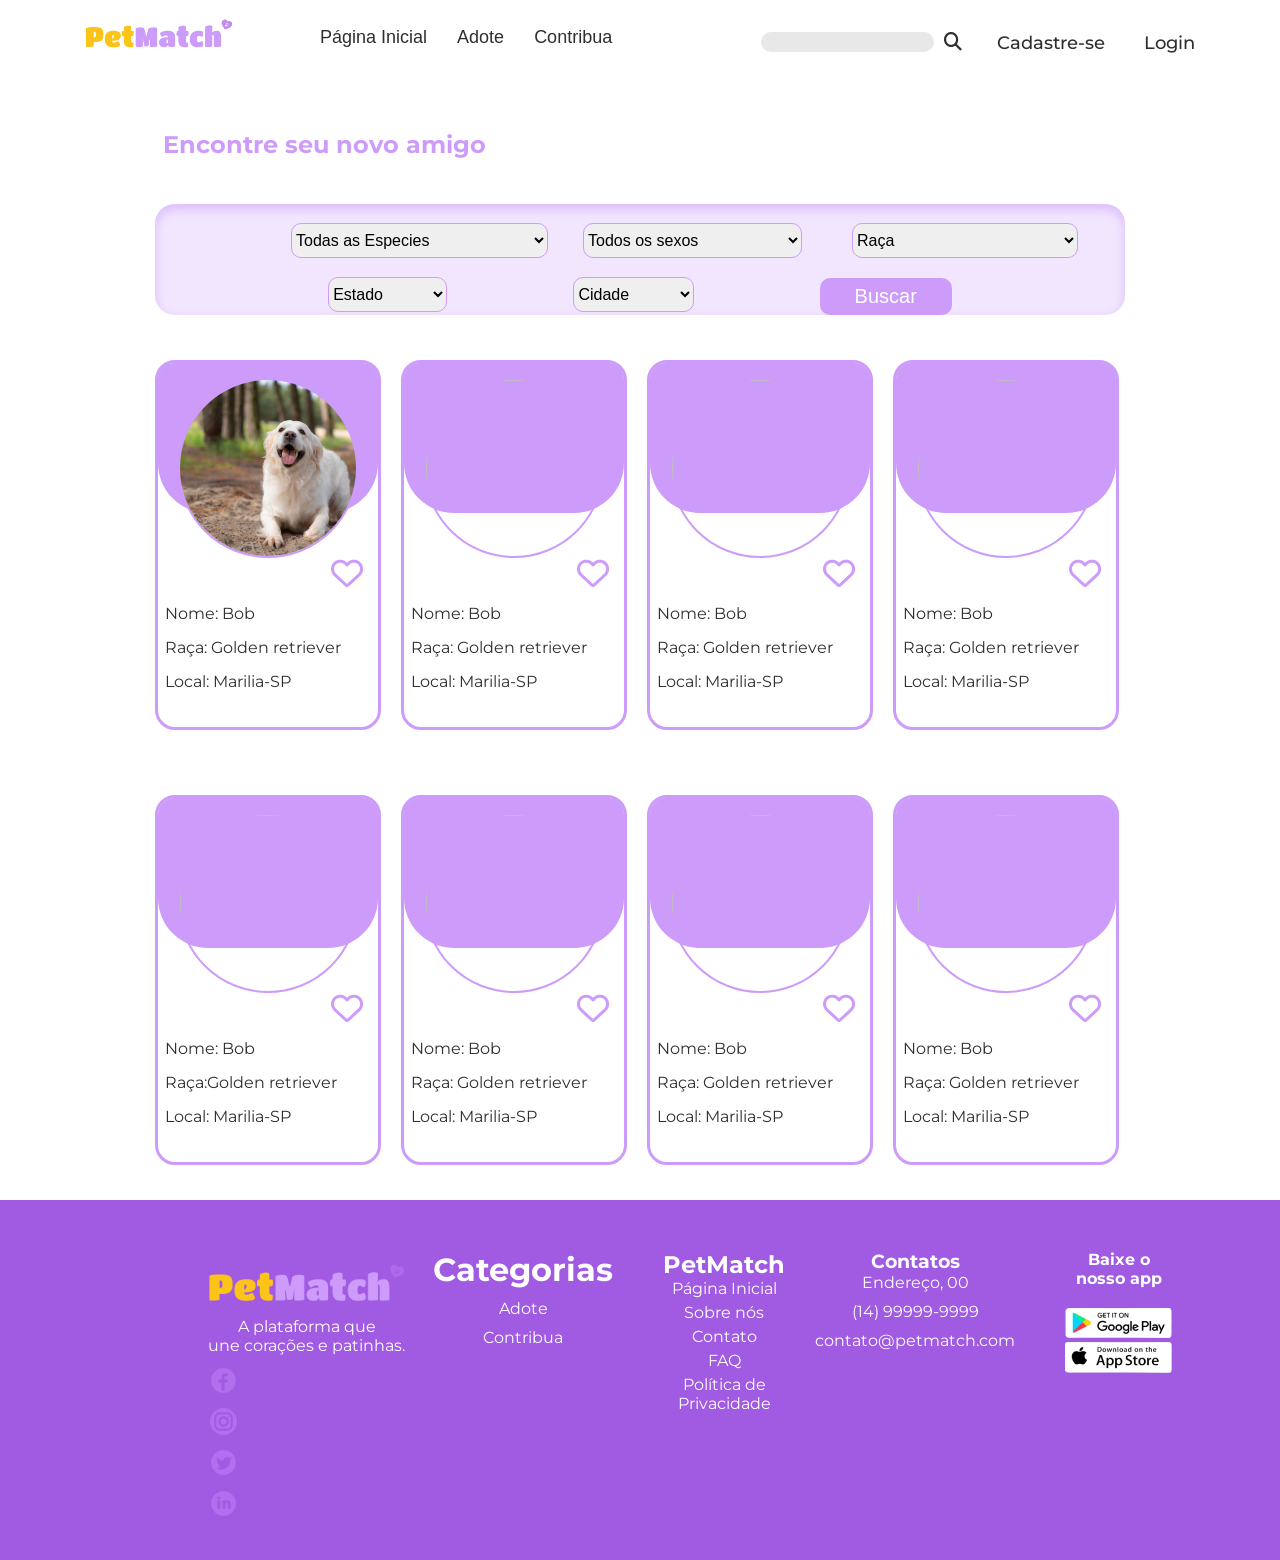
==== commit 60ec6eab: "adicionamos a pagina de "cadastrar o pet"  e finalizados as alteraçoes na pagina de "adote um amigo"" ====
--- a/adote-um-amigo.html
+++ b/adote-um-amigo.html
@@ -22,7 +22,7 @@
     <link
         href="https://fonts.googleapis.com/css2?family=Montserrat:wght@400;500;700&family=Poppins:wght@400;500;700&display=swap"
         rel="stylesheet">
-    <link rel="stylesheet" href="css/main.css">
+    <link rel="stylesheet" href="./css/main.css">
 
 </head>
 
@@ -63,6 +63,8 @@
             </div>
 
             <div id="botao">
+                
+                <a href="cadastre-se.html">Cadastre-se</a>
                 <a href="login.html">Login</a>
             </div>
 
@@ -71,6 +73,7 @@
 
 
     </header>
+
     <main class="container" id="containeradotar">
         <h2><span>Encontre seu novo amigo</span></h2>
 
@@ -103,6 +106,7 @@
                         <option value=""></option>
                         <select name="raca" id="raca">
                             <option value="">Raça</option>
+                            <option value="">Golden retriever</option>
 
                         </select>
 
@@ -128,8 +132,11 @@
                         </select>
 
                     </div>
-
-                    <button type="submit">Buscar</button>
+                    <div class="botaopet">
+                        <button type="submit">Buscar</button>
+                    </div>
+
+
                 </div>
 
             </form>
@@ -138,87 +145,180 @@
 
         <div class="teste">
 
-        <section id="primeirobloco">
-            <div class="card">
-                <div class="dadospet">
-                    <div class="fotopet">
-                        <img src="./img/golden retriever.jpg">
-                    </div>
-                    <div class="descricaopet">
-                        <p class="nomepet"><strong>Nome:</strong> Bob</p>
-                        <p class="racapet"><strong>Raça: </strong>Golden retriever</p>
-                        <p class="sobreopet"><strong>Descrição: </strong> É um cachorro muito dócil e alegre, que esta em busca de nova
-                            família
-                        </p>
-
-                    </div>
-                    <div class="botaoconhecer">
-                        <a href="#">Conhecer</a>
-                    </div>
-                    
+            <section id="primeirobloco">
+                <div class="card">
+
+                    <a href="perfilpet.html">
+                        <div class="dadospet">
+                            <div class="fundoroxo">
+                            <div class="fotopet">
+                                <img src="./img/golden retriever.jpg">
+                            </div>
+                            <div class="coracao">
+                                <i class="fa-regular fa-heart fa-2xl"></i>
+                            </div>
+                            <div class="descricaopet">
+                                <p class="nomepet">Nome: Bob</p>
+                                <p class="racapet">Raça: Golden retriever</p>
+                                <p class="sobreopet">Local: Marilia-SP
+                                </p>
+
+                            </div>
+                        </div>
+                        </div>
+                    </a>
+
+                    <a href="perfilpet.html">
+                        <div class="dadospet">
+                            <div class="fundoroxo">
+                                <div class="fotopet">
+                                    <img src="./img/73997.jpg">
+                                </div>
+                                <div class="coracao">
+                                    <i class="fa-regular fa-heart fa-2xl"></i>
+                                </div>
+                                <div class="descricaopet">
+                                    <p class="nomepet">Nome: Bob</p>
+                                    <p class="racapet">Raça: Golden retriever</p>
+                                    <p class="sobreopet">Local:  Marilia-SP
+                                    </p>
+
+                                </div>
+
+                            </div>
+                        </div>
+                    </a>
+
+                    <a href="perfilpet.html">
+                        <div class="dadospet">
+                            <div class="fundoroxo">
+                                <div class="fotopet">
+                                    <img src="./img/labrador.jpg">
+                                </div>
+                                <div class="coracao">
+                                    <i class="fa-regular fa-heart fa-2xl"></i>
+                                </div>
+                                <div class="descricaopet">
+                                    <p class="nomepet">Nome: Bob</p>
+                                    <p class="racapet">Raça: Golden retriever</p>
+                                    <p class="sobreopet">Local:  Marilia-SP
+                                    </p>
+
+                                </div>
+
+                            </div>
+                        </div>
+                    </a>
+
+                    <a href="perfilpet.html">
+                        <div class="dadospet">
+                            <div class="fundoroxo">
+                                <div class="fotopet">
+                                    <img src="./img/labrador.jpg">
+                                </div>
+                                <div class="coracao">
+                                    <i class="fa-regular fa-heart fa-2xl"></i>
+                                </div>
+                                <div class="descricaopet">
+                                    <p class="nomepet">Nome: Bob</p>
+                                    <p class="racapet">Raça: Golden retriever</p>
+                                    <p class="sobreopet">Local:  Marilia-SP
+                                    </p>
+
+                                </div>
+                            </div>
+
+                        </div>
+                    </a>
+
+                    <a href="perfilpet.html">
+                        <div class="dadospet">
+                            <div class="fundoroxo">
+                                <div class="fotopet">
+                                    <img src="./img/labrador.jpg">
+                                </div>
+                                <div class="coracao">
+                                    <i class="fa-regular fa-heart fa-2xl"></i>
+                                </div>
+                                <div class="descricaopet">
+                                    <p class="nomepet">Nome: Bob</p>
+                                    <p class="racapet">Raça:Golden retriever</p>
+                                    <p class="sobreopet">Local: Marilia-SP
+                                    </p>
+
+                                </div>
+                            </div>
+
+                        </div>
+                    </a>
+
+                    <a href="perfilpet.html">
+                        <div class="dadospet">
+                            <div class="fundoroxo">
+                                <div class="fotopet">
+                                    <img src="./img/labrador.jpg">
+                                </div>
+                                <div class="coracao">
+                                    <i class="fa-regular fa-heart fa-2xl"></i>
+                                </div>
+                                <div class="descricaopet">
+                                    <p class="nomepet">Nome: Bob</p>
+                                    <p class="racapet">Raça: Golden retriever</p>
+                                    <p class="sobreopet">Local: Marilia-SP
+                                    </p>
+
+                                </div>
+                            </div>
+
+                        </div>
+                    </a>
+
+                    <a href="perfilpet.html">
+                        <div class="dadospet">
+                            <div class="fundoroxo">
+                                <div class="fotopet">
+                                    <img src="./img/labrador.jpg">
+                                </div>
+                                <div class="coracao">
+                                    <i class="fa-regular fa-heart fa-2xl"></i>
+                                </div>
+                                <div class="descricaopet">
+                                    <p class="nomepet"> Nome: Bob</p>
+                                    <p class="racapet">Raça: Golden retriever</p>
+                                    <p class="sobreopet">Local:  Marilia-SP
+                                    </p>
+
+                                </div>
+                            </div>
+
+                        </div>
+                    </a>
+
+                    <a href="perfilpet.html">
+                        <div class="dadospet">
+                            <div class="fundoroxo">
+                                <div class="fotopet">
+                                    <img src="./img/labrador.jpg">
+                                </div>
+                                <div class="coracao">
+                                    <i class="fa-regular fa-heart fa-2xl"></i>
+                                </div>
+                                <div class="descricaopet">
+                                    <p class="nomepet">Nome: Bob</p>
+                                    <p class="racapet">Raça: Golden retriever</p>
+                                    <p class="sobreopet">Local: Marilia-SP
+                                    </p>
+
+                                </div>
+                            </div>
+
+                        </div>
+                    </a>
                 </div>
 
-                <div class="dadospet">
-                    <div class="fotopet">
-                        <img src="./img/73997.jpg">
-                    </div>
-                    <div class="descricaopet">
-                        <p class="nomepet"><strong>Nome:</strong> Bob</p>
-                        <p class="racapet"><strong>Raça: </strong>Golden retriever</p>
-                        <p class="sobreopet"><strong>Descrição: </strong> É um cachorro muito dócil e alegre, que esta em busca de nova
-                            família
-                        </p>
-
-                    </div>
-                    <div class="botaoconhecer">
-                        <a href="#">Conhecer</a>
-                    </div>
-                    
-                </div>
-
-
-                <div class="dadospet">
-                    <div class="fotopet">
-                        <img src="./img/labrador.jpg">
-                    </div>
-                    <div class="descricaopet">
-                        <p class="nomepet"><strong>Nome:</strong> Bob</p>
-                        <p class="racapet"><strong>Raça: </strong>Golden retriever</p>
-                        <p class="sobreopet"><strong>Descrição: </strong> É um cachorro muito dócil e alegre, que esta em busca de nova
-                            família
-                        </p>
-
-                    </div>
-                    <div class="botaoconhecer">
-                        <a href="#">Conhecer</a>
-                    </div>
-                    
-                </div>
-
-
-                <div class="dadospet">
-                    <div class="fotopet">
-                        <img src="./img/labrador.jpg">
-                    </div>
-                    <div class="descricaopet">
-                        <p class="nomepet"><strong>Nome:</strong> Bob</p>
-                        <p class="racapet"><strong>Raça: </strong>Golden retriever</p>
-                        <p class="sobreopet"><strong>Descrição: </strong> É um cachorro muito dócil e alegre, que esta em busca de nova
-                            família
-                        </p>
-
-                    </div>
-                    <div class="botaoconhecer">
-                        <a href="#">Conhecer</a>
-                    </div>
-                    
-                </div>
-
-            </div>
-
-
-        </section>
-</div>
+
+            </section>
+        </div>
     </main>
 
     <footer class="rodape">
--- a/css/main.css
+++ b/css/main.css
@@ -3,6 +3,7 @@
     margin: 0;
     padding: 0;
     text-decoration: none;
+
 }
 
 :root {
@@ -234,49 +235,16 @@
     font-size: 16px;
 }
 
-
-.bloco-meio {
-    margin-top: 160px;
-    padding: 10px;
-}
-
-
-.espaçamento1 {
-    margin-top: 30px;
-    font-size: 14px;
-}
-
-
-.espaçamento2 {
-    margin-top: 30px;
-    font-size: 14px;
-
-}
-
-
-.espaçamento3 {
-    margin-top: 30px;
-    font-size: 14px;
-}
-
-
-.cor {
-    color: #2f2f2f;
-    font-size: 16px;
-}
-
-.cor2 {
-    color: #2f2f2f;
-    font-size: 16px
-}
-
-
-.cor3 {
-    color: #2f2f2f;
-    font-size: 16px;
-}
-
-/*continuação do index html*/
+.bloco-pet{
+    display: flex;
+    justify-content: space-around;
+    align-items: center;
+    margin-top: 95px;
+}
+
+.caramelo{
+    text-align: center;
+}
 
 .container3 {
     display: flex;
@@ -287,35 +255,6 @@
     font-size: 20px;
     justify-content: center;
     align-items: center;
-}
-
-.bloco-cachorros {
-
-    padding: 100px;
-    padding-top: 5px;
-}
-
-.gatos {
-
-    padding-top: 50px;
-    margin-top: -40px;
-}
-
-
-
-.pets {
-
-    margin-top: -481px;
-    padding: 150px;
-    margin-left: 250px;
-    padding-top: -100x;
-}
-
-
-.caramelo {
-
-    padding-left: 15px;
-    padding: 20px;
 }
 
 .container4 {
@@ -533,15 +472,14 @@
     height: 360px;
     padding-top: 50px;
     padding-right: 350px;
-
-
-
+    
 }
 
 
 .imagem {
     margin-left: -10%;
     margin-top: 24.6px;
+    margin-bottom: 245px;
 }
 
 .imagem {
@@ -551,13 +489,6 @@
 .imagem {
     padding-left: 50%;
 }
-
-
-
-.containerRodape {
-    margin-left: 0px;
-}
-
 
 
 .logo a {
@@ -820,15 +751,26 @@
 
 }
 
-
-footer {
-    margin: 0;
-}
-
-.rodape {
-    margin: 0;
-    margin-top: 20px;
-}
+.ONGS {
+    text-align: center;
+    background-color: #2f2f2f;
+    color: white;
+    padding: 5px;
+    border-radius: 10px;
+    font-size: 18px;
+    margin-top: -50px;
+    margin-left: 950px;
+
+
+
+}
+
+
+
+
+
+
+
 
 /*login*/
 
@@ -842,6 +784,8 @@
 .texto {
     margin-left: 450px;
 }
+
+
 
 /*fim da pagina cadastra-se */
 
@@ -888,7 +832,9 @@
     background-image: url("../img/imgcontato.png");
     background-repeat: no-repeat;
     background-position: right;
-    height: 600px;
+   height: 600px;
+   
+   
 }
 
 .textdobackground {
@@ -998,22 +944,24 @@
 /* finnal politica de privacidade*/
 
 /*  inicio css pagina de adote */
-#containeradotar{
+
+#containeradotar {
     max-width: 1000px;
 }
+
 .container h2 {
-  margin: 45px 0px;
-}
+    margin: 45px 0px;
+}
+
 #buscarpet {
     display: flex;
     justify-content: center;
     align-items: center;
-    width: 100%;
-    height: 120px;
+  
+    height: 90%;
     border-radius: 20px;
     background-color: #cc9cfa40;
     box-shadow: inset 0px 5px 10px 1px #cc9cfa84;
-    
 }
 
 .formpet {
@@ -1029,20 +977,24 @@
     color: #fff;
     font-size: 20px;
 }
+.teste{
+    margin-bottom: 35px;
+}
 
 .informacoepet {
     display: flex;
-    justify-content: space-around;
+    justify-content: space-evenly;
+    flex-wrap: wrap;
 }
 
 .localidadepet {
     display: flex;
-    justify-content: space-around;
-    align-items: center;
-}
-
-select {
-    width: 215px;
+    justify-content: space-evenly;
+    flex-wrap: wrap;
+}
+
+.formpet select {
+    width: 165%;
     height: 35px;
     font-size: 16px;
     border: solid 1px var(--primaria);
@@ -1050,72 +1002,292 @@
     outline: none;
 }
 
-.sexos select {
-    width: 130%;
-    height: 35px;
-}
-
-/* .estado {
-    padding-right: 25px;
-} */
-
-.estado select {
-    width: 235%;
-    height: 35px;
-}
-
-/* .cidade {
-    padding-right: 125px;
-} */
-
-.cidade select {
-    width: 235%;
-    height: 35px;
-}
-
-
-.card{
+.card {
     display: flex;
     flex-wrap: wrap;
-    gap: 40px;
-}
-.dadospet{
+    gap: 20px;
+}
+
+.dadospet {
     flex-grow: 1;
     margin-top: 45px;
+    border: solid 3px var(--primaria);
+    border-radius: 20px;
+    width: 226px;
+    height: 370px;
+    color: #2f2f2f;
+}
+
+.fundoroxo {
+    background-color: var(--primaria);
+    border-radius: 16px 16px 50px 50px;
+    width: 100%;
+    height: 150px;
+    margin: 0 auto;
+}
+
+.fotopet {
+    display: flex;
+    width: 220px;
+    justify-content: center;
+}
+
+.fotopet img {
+    width: 180px;
+    height: 180px;
+    border-radius: 50%;
+    object-fit: cover;
+    margin-top: 15px;
     border: solid 2px var(--primaria);
-    border-radius: 20px;
-    max-width: 295px;
-    height: 400px;
-}
-
-.fotopet img{
-    object-fit: cover;
-    width: 292px;
-    height: 180px;
-    border-radius: 18px;
-    border: solid 3px var(--primaria);
-}
-.descricaopet{
-padding-top: 15px;
-padding-left: 5px;
-max-width: 185px;
-
-}
-.descricaopet p{
+}
+
+.coracao {
+    display: flex;
+    justify-content: right;
+    margin: 15px;
+    color: #CD9CFA;
+}
+
+.descricaopet {
+    padding-top: 15px;
+    padding-left: 5px;
+    max-width: 187px;
+}
+
+.descricaopet p {
     padding-bottom: 15px;
-}
-.botaoconhecer{
+    padding-left: 2px;
+}
+
+/*  final css pagina de adote */
+
+
+/* inicio cadastro das ongs */
+
+.container-Ongs {
+    padding: 15px;
+    text-align: center;
+    background-color: #2f2f2f;
+
+}
+
+.bloco-Ong {
+    background-color: #8107f3;
+}
+
+.texto-Ong {
+    color: black;
+}
+
+#nomeong {
+    margin-bottom: 10px;
+    margin-top: 10px;
+    padding: 5px;
+    border-radius: 10px;
+    width: 350px;
+    font-size: 15px;
+}
+
+#emailong {
+    margin-bottom: 10px;
+    margin-top: 10px;
+    padding: 5px;
+    border-radius: 10px;
+    width: 350px;
+    font-size: 15px;
+}
+
+#cnpjong {
+    margin-bottom: 10px;
+    margin-top: 10px;
+    padding: 5px;
+    border-radius: 10px;
+    width: 350px;
+    font-size: 15px;
+}
+
+#cidadeong {
+    margin-bottom: 10px;
+    margin-top: 10px;
+    padding: 5px;
+    border-radius: 10px;
+    width: 350px;
+    font-size: 15px;
+
+}
+
+#enderecoong {
+    margin-bottom: 10px;
+    margin-top: 10px;
+    padding: 5px;
+    border-radius: 10px;
+    width: 350px;
+    font-size: 15px;
+}
+
+#estadoong {
+    margin-left: 12px;
+    margin-bottom: 10px;
+    margin-top: 10px;
+    padding: 5px;
+    border-radius: 10px;
+    width: 350px;
+    font-size: 15px;
+}
+
+#senhaong {
+    margin-bottom: 10px;
+    margin-top: 10px;
+    padding: 5px;
+    border-radius: 10px;
+    width: 350px;
+    font-size: 15px;
+}
+
+#confirmarsenha {
+    margin-bottom: 10px;
+    margin-top: 10px;
+    padding: 5px;
+    border-radius: 10px;
+    width: 350px;
+    font-size: 15px;
+
+}
+
+#botaoEntrar {
+    background-color: #2f2f2f;
+    color: white;
+    padding: 5px;
+    border-radius: 10px;
+    font-size: 18px;
+    margin-top: -150px;
+}
+
+/* final do cadastro das ongs*/ 
+
+
+
+/* começo do css da pagina cadastro pet */
+
+.titulocadastropet h2{
+    color: var(--segundaria);
+    display: flex;
+  justify-content: center;
+  align-items: center;
+  margin: 50px;
+
+}
+.titulocadastropet h2 i{
+    padding: 0px 10px;
+}
+#fundolinear{
+    background-image: linear-gradient(to bottom, #f4eafd00, #cc9cfa49);
+}
+
+.aviso{
+    margin-left: 55px;
+    margin-bottom: 65px;
+    font-size: 1.2rem;
+}
+.l{
+display: inline-block;
+justify-content: center;
+}
+
+.titulocampoform{
+    margin-bottom: 35px;
+    font-size: 1.5rem;
+}
+
+.dados{
+    margin-left: 55px;
+}
+.espacamento{
+    margin-left: 15px;
+}
+
+#cadastropet label{
+    padding-right: 20px;
+    font-size: 1.2rem;
+}
+
+ label span{
+    margin-left: 5px;
+    color: var(--texto)!important;
+}
+#cadastropet  input{
+    border-radius: 10px;
+    border: solid 1px #2f2f2f;
+    outline: none;
+     height: 30px;
+    width: 25%; 
+    margin-right: 20px;
+    margin-bottom: 35px;
+    padding-left: 15px;
+
+}
+/* #imgpet{
+    margin-bottom: 15px ;
+    
+   height: 200px;
+width: 200px;
+
+
+}
+#imgpet img{
+    
+   position: relative;
+
+
+
+}
+.inseririmg{
+position: absolute;
+margin:  0 ;
+bottom:  50px;
+height: 80px;
+width: 180px;
+line-height: 33px;
+overflow: hidden;
+border-radius: 50%;
+text-align: left;
+
+}
+
+.inseririmg input[type="file"] {
+ 
+position: relative;
+transform: scale(2);
+opacity: 10;
+} */
+
+#informacoespetform select{
+   
+    width: 25%;
+    height: 32px;
+    border-radius: 10px;
+    outline: none;
+    margin-bottom: 40px;
+    margin-left: -15px;
+    
+}
+.botaoformcadastro{
+   
   display: flex;
   justify-content: right;
-   
-  margin-right: 15px;
-  margin-bottom: 30px;
- 
-}
-.botaoconhecer a {
-    background-color: var(--primaria);
-    color: #ffffff;
-    border-radius: 10px;
-    padding: 6px 14px;
-}
-/*  final css pagina de adote */
+}
+.botaoformcadastro button{
+    background-color: var(--segundaria);
+    border: none;
+    padding: 10px 30px;
+    border-radius: 12px;
+    color: #fff;
+    font-size: 20px;
+    margin:25px  0px;
+    
+}
+
+    
+
+
+
